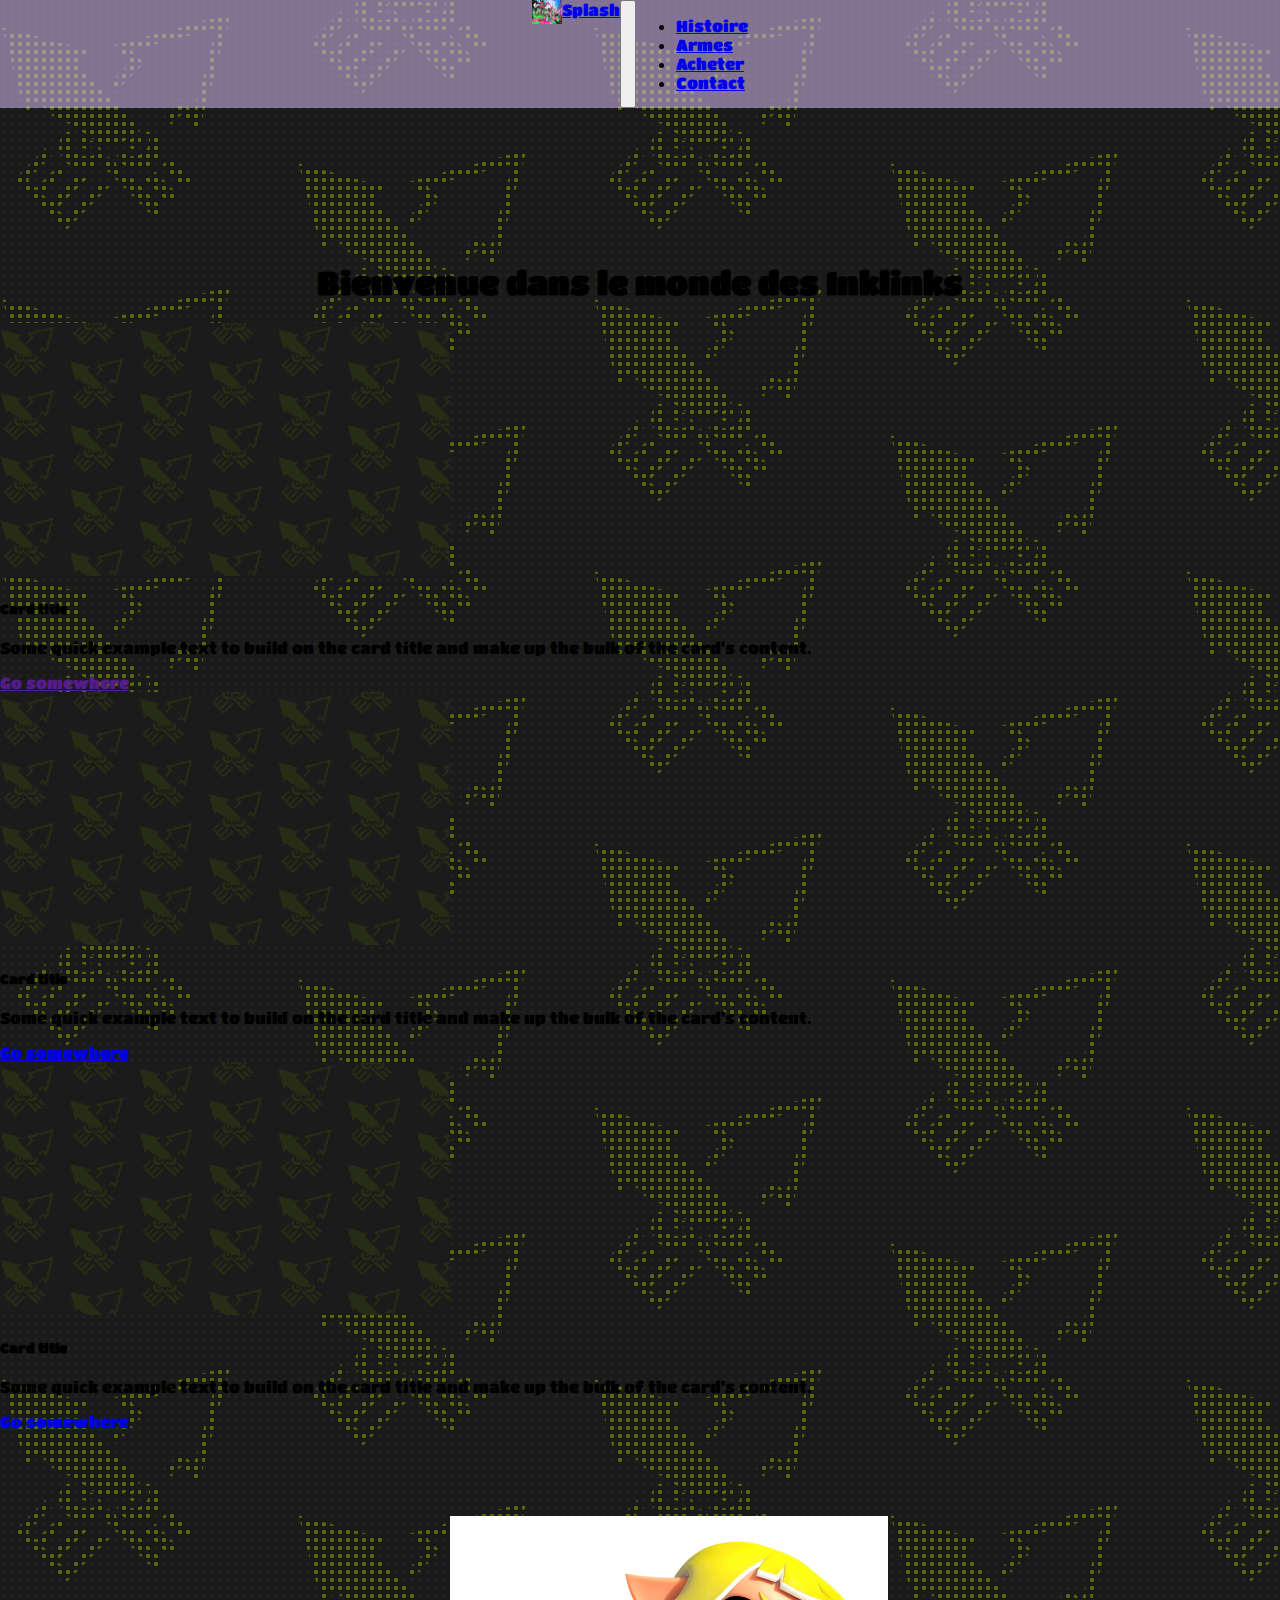
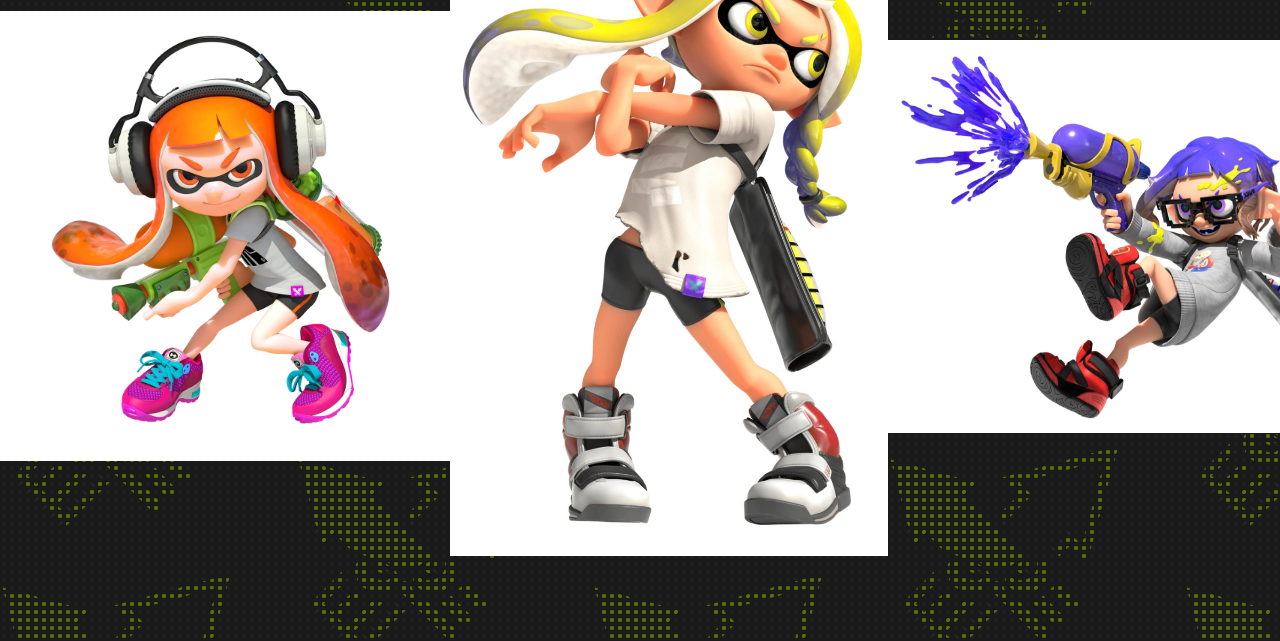
==== webwork/index.html @ 717d1c16 "Add files via upload" ====
<!DOCTYPE html>
<html lang="en" data-bs-theme="dark">
<head>
    <meta charset="UTF-8">
    <meta http-equiv="X-UA-Compatible" content="IE=edge">
    <meta name="viewport" content="width=device-width, initial-scale=1.0">
    <title>Splash</title>

    <link href="https://cdn.jsdelivr.net/npm/bootstrap@5.3.0-alpha2/dist/css/bootstrap.min.css" rel="stylesheet" integrity="sha384-aFq/bzH65dt+w6FI2ooMVUpc+21e0SRygnTpmBvdBgSdnuTN7QbdgL+OapgHtvPp" crossorigin="anonymous">
    <link rel="stylesheet" href="css/style.css">
</head>
<body>

    <!-- Navbar -->
    

    <nav class="navbar navbar-expand-lg fixed-top">

            <a class="navbar-brand" href="#">
              <img src="./img/splatoon2.jpg" alt="Bootstrap" width="30" height="24">
            </a>

        <a class="navbar-brand" href="#">Splash</a>
        <button class="navbar-toggler" type="button" data-toggle="collapse" data-target="#navbarNav" aria-controls="navbarNav" aria-expanded="false" aria-label="Toggle navigation">
            <span class="navbar-toggler-icon"></span>
        </button>

            <ul class="navbar-nav">
                <li class="nav-item active">
                    <a class="nav-link" href="#">Histoire</a>
                </li>
                <li class="nav-item">
                    <a class="nav-link" href="weapon.html">Armes</a>
                </li>
                <li class="nav-item">
                    <a class="nav-link" href="#">Acheter</a>
                </li>
                <li class="nav-item">
                    <a class="nav-link" href="#">Contact</a>
                </li>
            </ul>
    </nav>


    <!-- Title -->

 <div class="title">
     <h1>Bienvenue dans le monde des Inklinks</h1>
</div>  


<!-- Cards -->

<div class="container-fluid row justify-content-around">
    <div class="card col-3">
        <img src="./img/splatoon.png" class="card-img-top" alt="">
        <div class="card-body">
          <h5 class="card-title">Card title</h5>
          <p class="card-text">Some quick example text to build on the card title and make up the bulk of the card's content.
          </p>
          <a href="" class="btn btn-primary">Go somewhere</a>
        </div>
    </div>
    <div class="card col-3 offset-md-0.3">
        <img src="./img/splatoon.png" class="card-img-top" alt="">
        <div class="card-body">
          <h5 class="card-title">Card title</h5>
          <p class="card-text">Some quick example text to build on the card title and make up the bulk of the card's content.
          </p>
          <a href="#" class="btn btn-primary">Go somewhere</a>
        </div>
    </div>
      <div class="card col-3 offset-md-0.3">
        <img src="./img/splatoon.png" class="card-img-top" alt="">
        <div class="card-body">
          <h5 class="card-title">Card title</h5>
          <p class="card-text">Some quick example text to build on the card title and make up the bulk of the card's content.</p>
          <a href="#" class="btn btn-primary">Go somewhere</a>
        </div>
    </div>
</div>

<!-- Panels -->

    <div class="container-fluid">
        <div class="row">
         <div class="panels">
            <div class="panel inklink-1">
                <img src="./img/inklink1.jpg" alt="">
                <span class="titreJeu"></span>
            </div>
            <div class="panel inklink-2">
                <img src="./img/inklink2.jpg" alt="">
                <span class="titreJeu"></span>
            </div>
            <div class="panel inklink-3">
                <img src="./img/inklink3.jpg" alt="">
                <span class="titreJeu"></span>
            </div>
         </div>
        </div>
    </div>


















    <script src="https://cdn.jsdelivr.net/npm/bootstrap@5.3.0-alpha2/dist/js/bootstrap.bundle.min.js" integrity="sha384-qKXV1j0HvMUeCBQ+QVp7JcfGl760yU08IQ+GpUo5hlbpg51QRiuqHAJz8+BrxE/N" crossorigin="anonymous"></script>
</body>
</html>
---- webwork/css/style.css ----
@import url('https://fonts.googleapis.com/css2?family=Titan+One&display=swap');

html,body{
    padding: 0;
    margin: 0;
    font-family: 'Titan One', cursive;
    background-image: url(../img/splatoon.png);
}

.navbar{
    display: flex;
    justify-content: center;
    background-color: rgba(224, 196, 255, 0.525);
}

.title {
    display: flex;
    justify-content: center;
    margin-top: 15vh;

}

.panels{
    height: 90vh;
    width: 90vw;
    display:flex;
    justify-content: space-around;
}

.panel{

    height: 100%;
    flex:1;

    display: flex;
    justify-content: center;
    align-items: center;

    background-position: center;
    background-size: contain;
    background-repeat: no-repeat;
    transition : flex .8s ease-in-out;



}

.panel:hover{
    flex:2;
    background-color: rgba(254, 22, 22, 0.187);
    border-radius: 5vh;
}



img{
    max-width: 50vh;
    max-height: 50vw;
 }
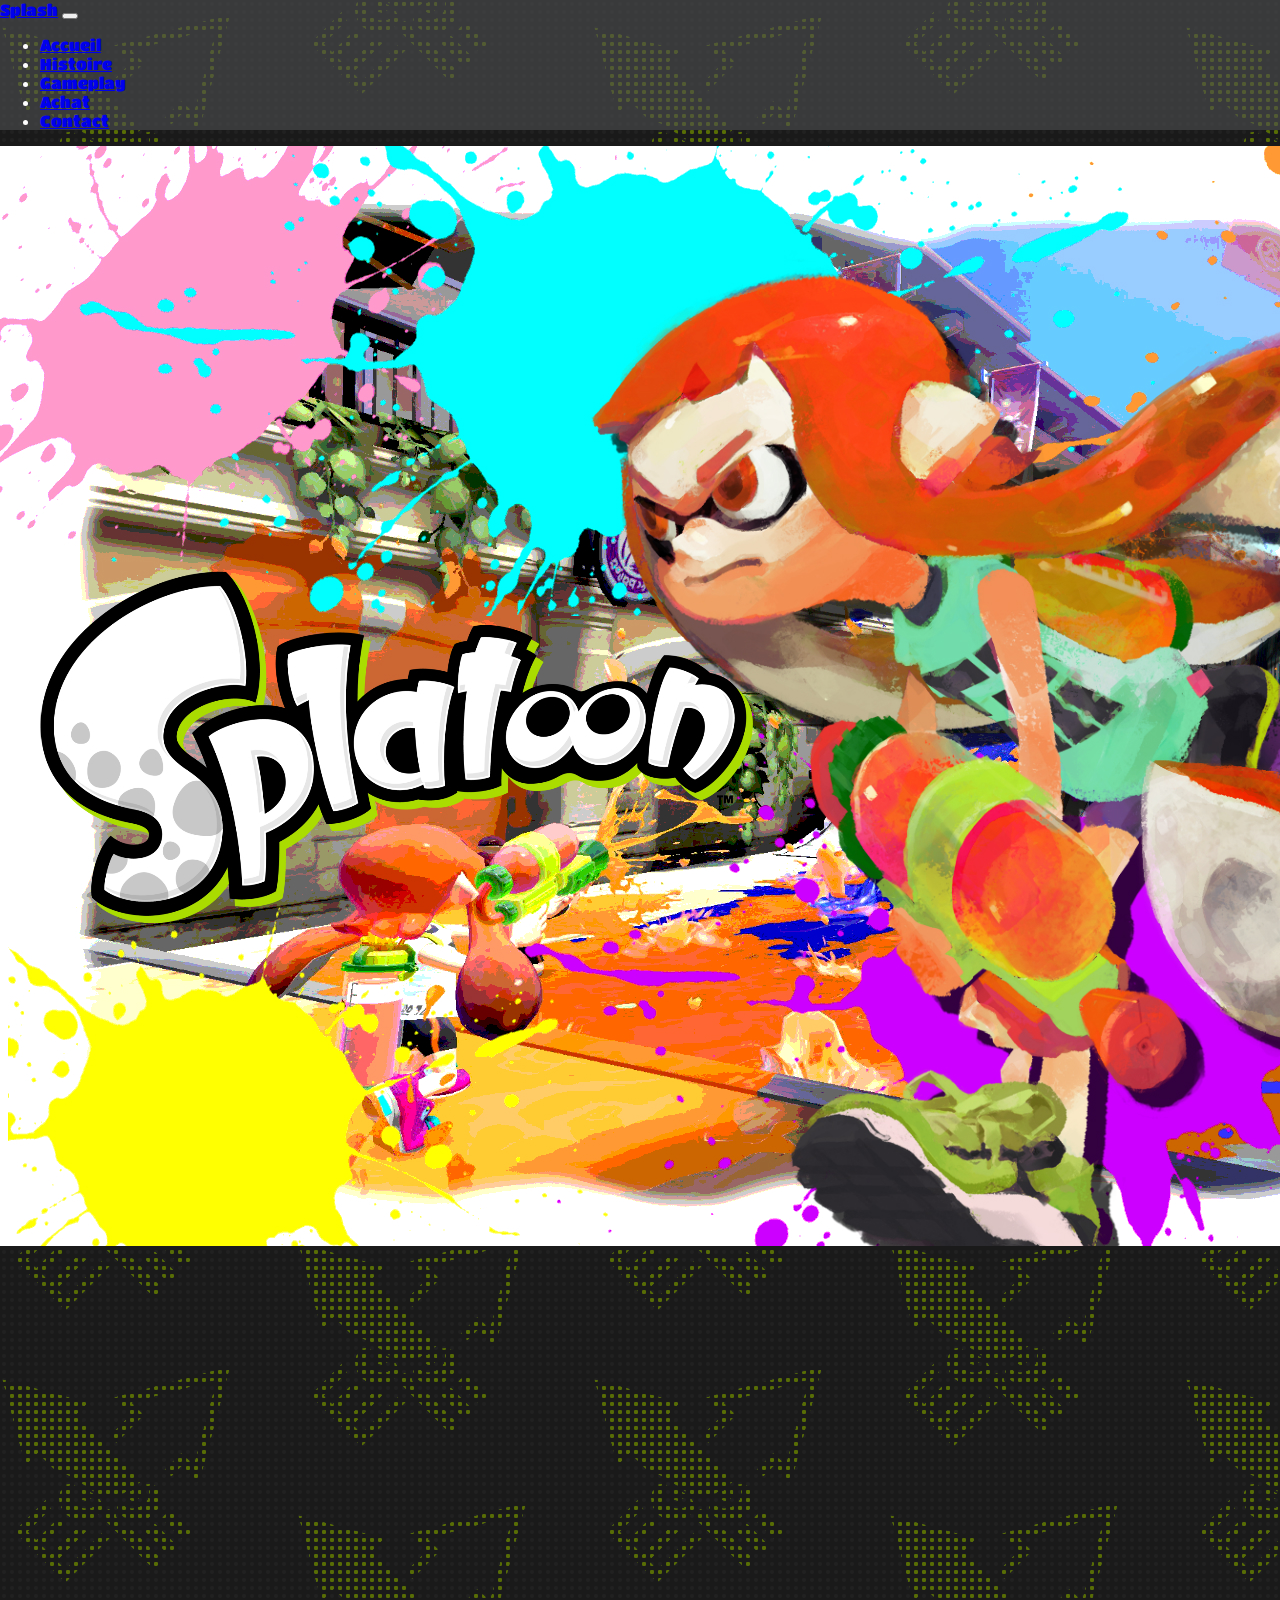
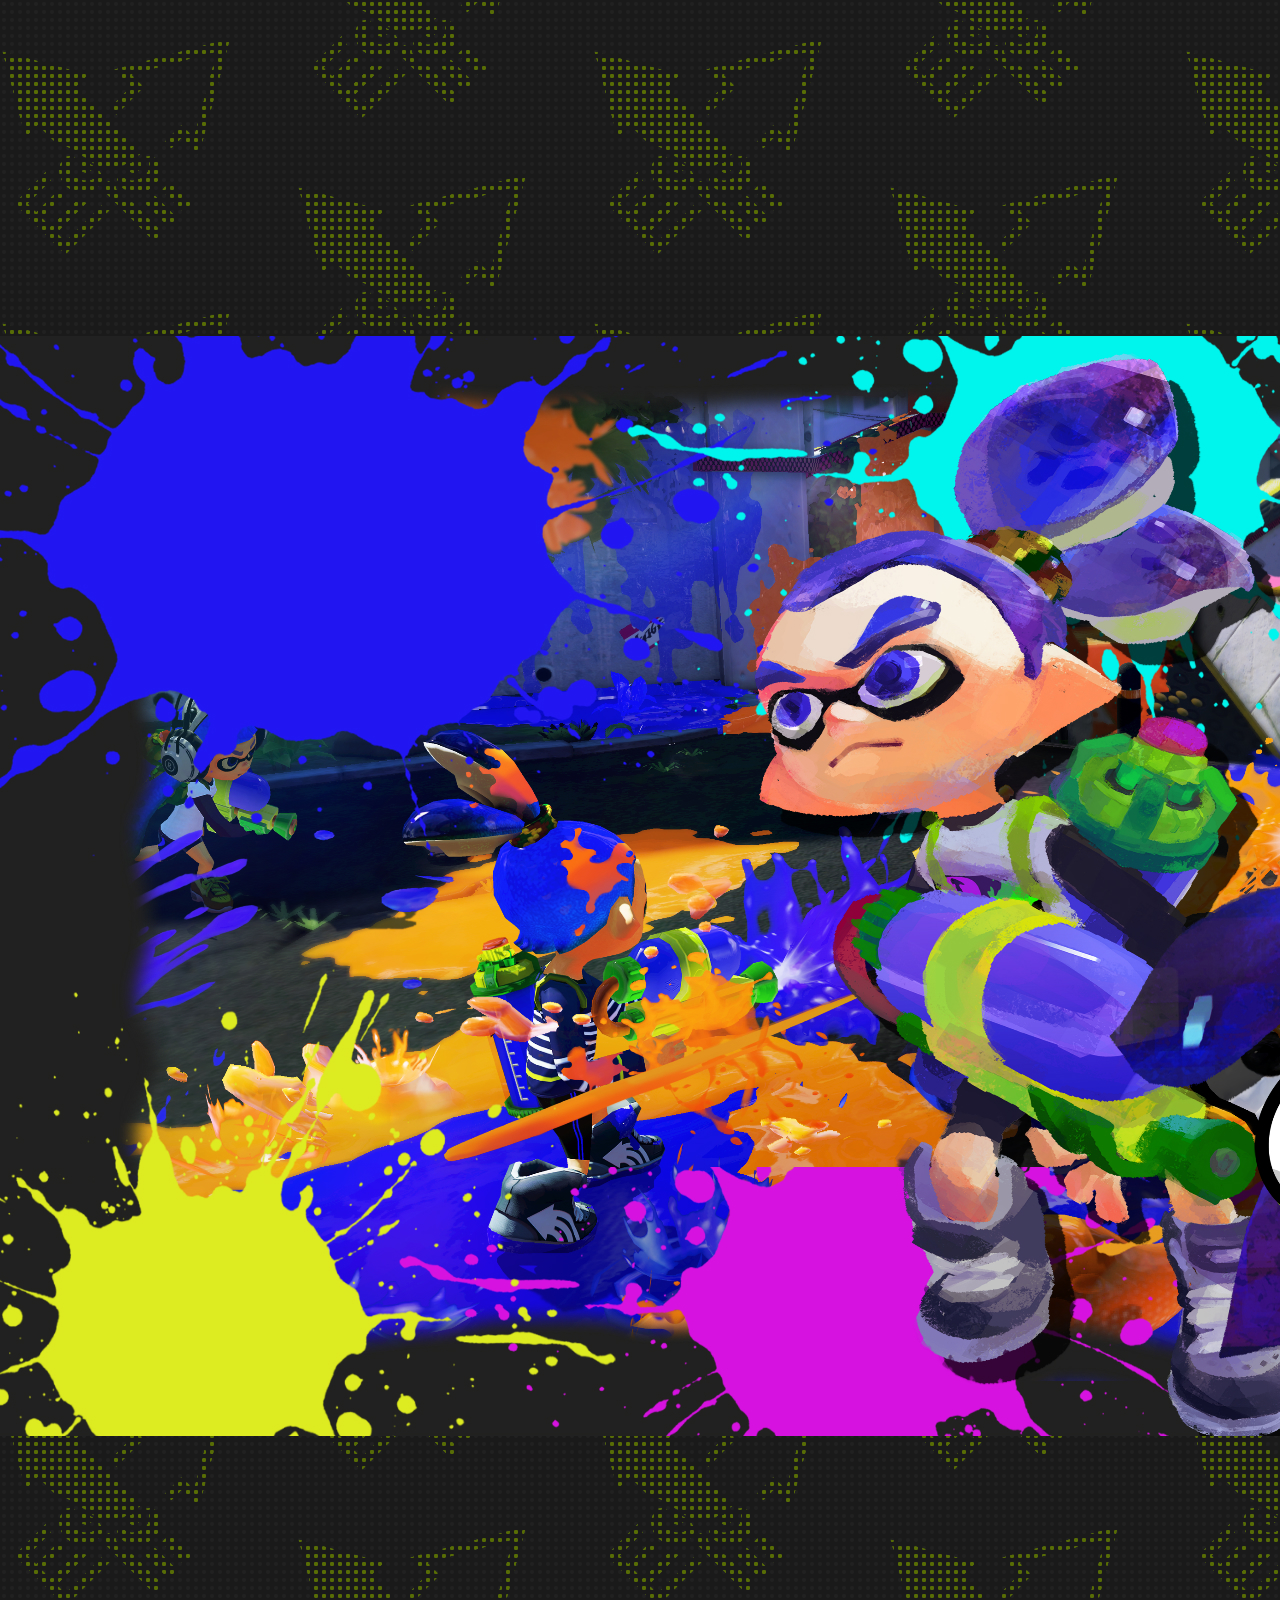
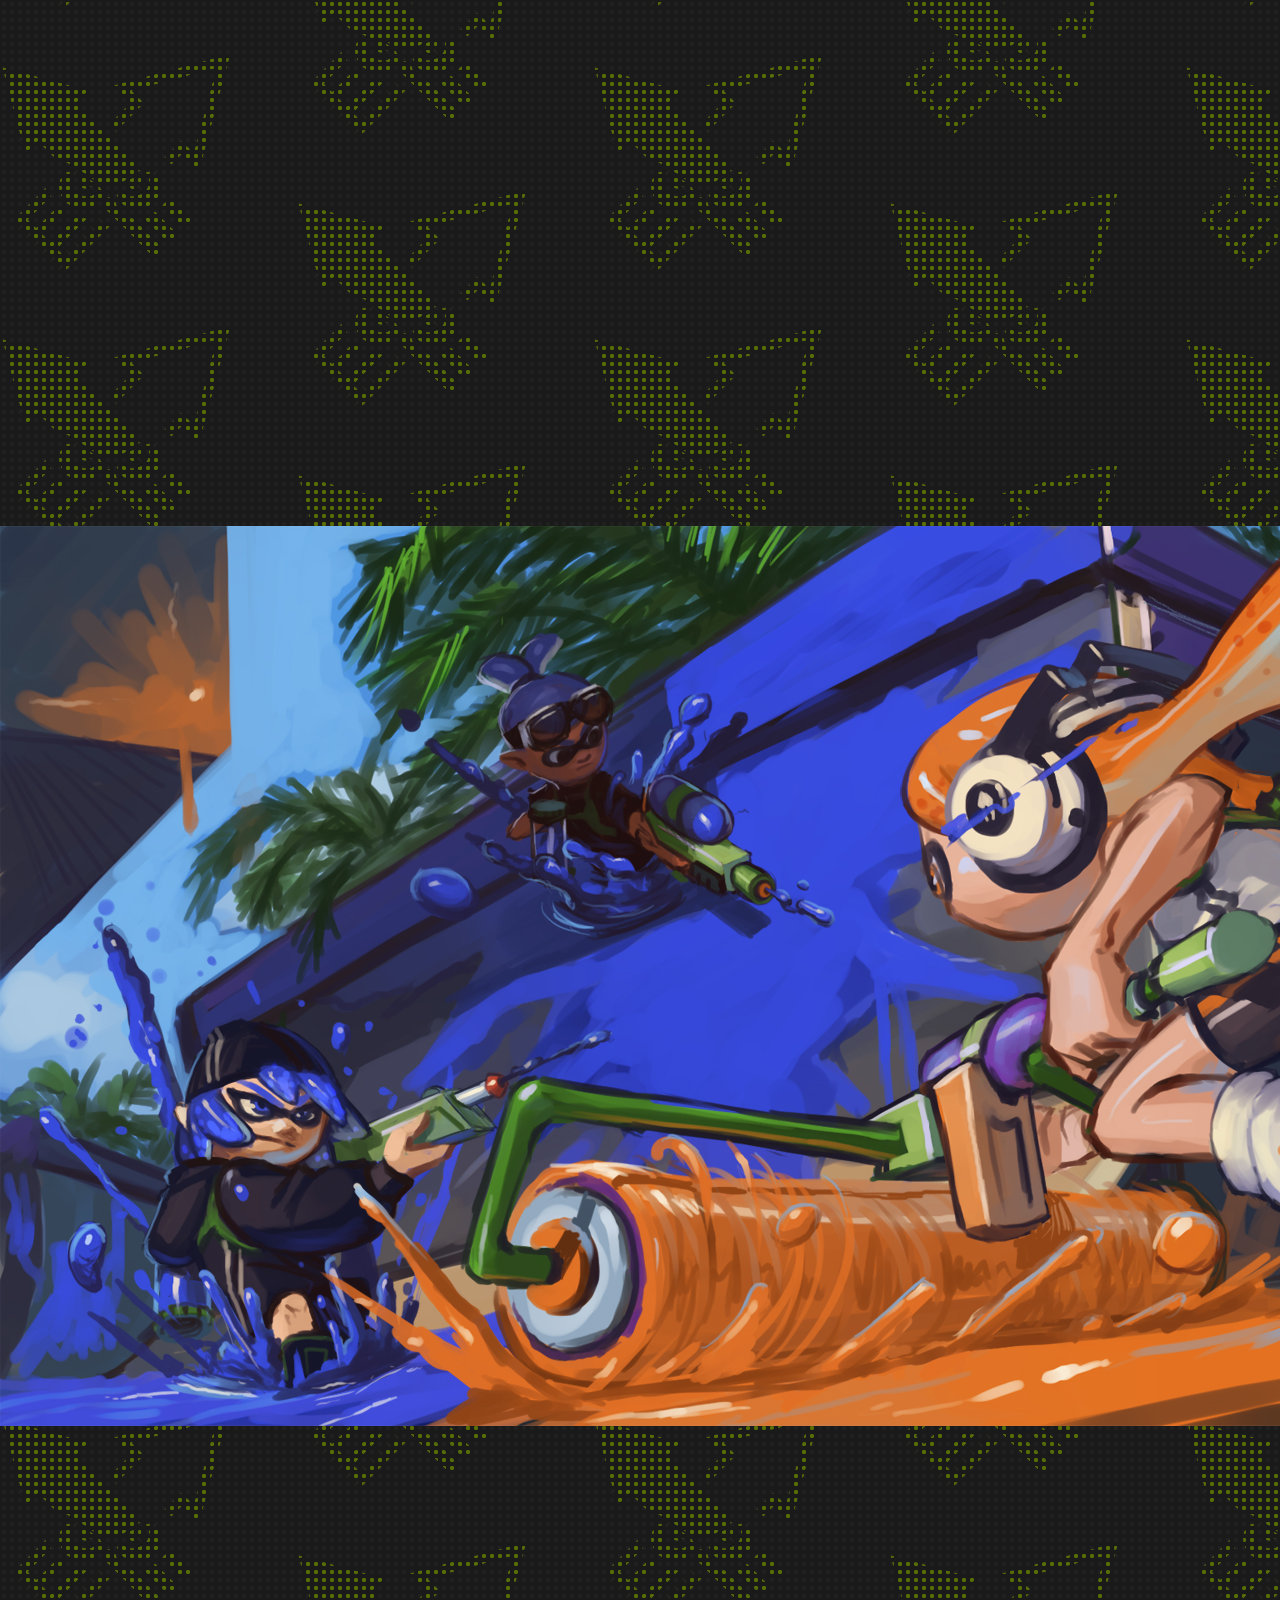
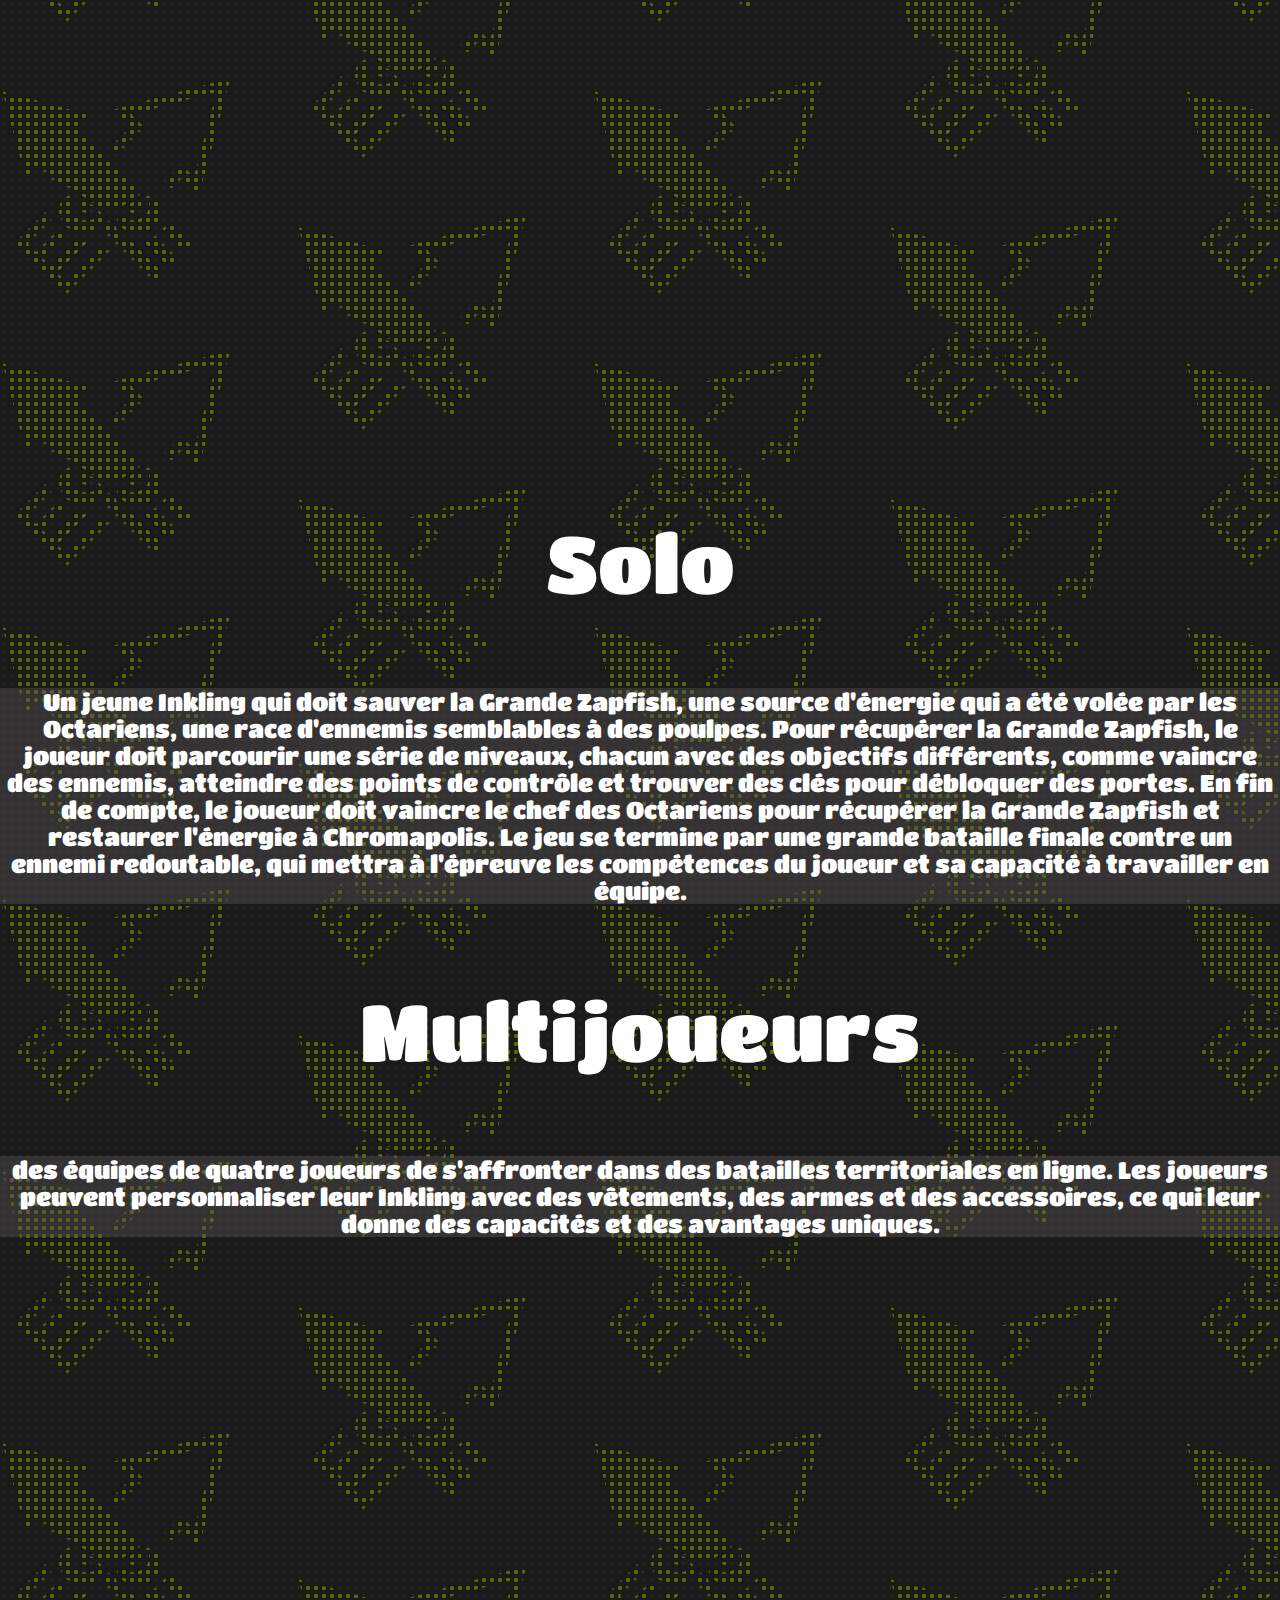
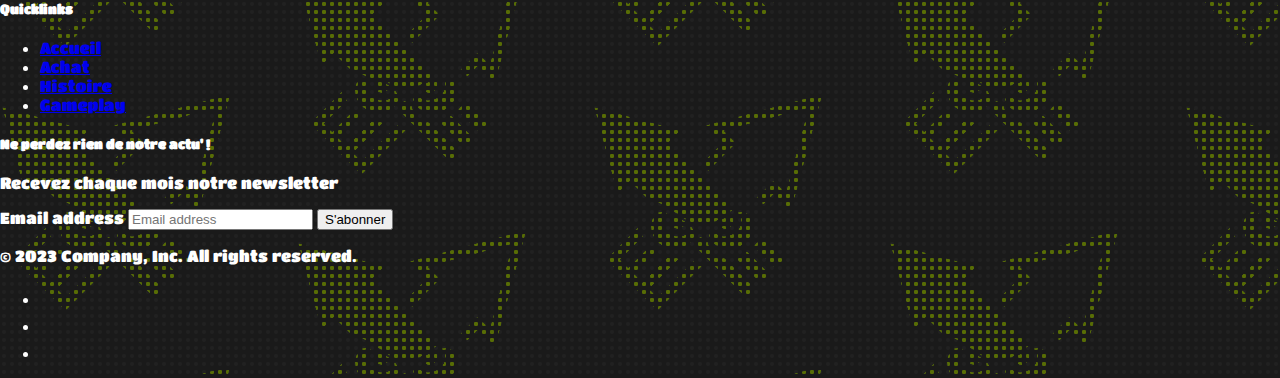
==== commit 5087af43: "Add files via upload" ====
--- a/webwork/index.html
+++ b/webwork/index.html
@@ -1,5 +1,5 @@
 <!DOCTYPE html>
-<html lang="en" data-bs-theme="dark">
+<html lang="fr" data-bs-theme="dark">
 <head>
     <meta charset="UTF-8">
     <meta http-equiv="X-UA-Compatible" content="IE=edge">
@@ -14,110 +14,136 @@
     <!-- Navbar -->
     
 
-    <nav class="navbar navbar-expand-lg fixed-top">
-
-            <a class="navbar-brand" href="#">
-              <img src="./img/splatoon2.jpg" alt="Bootstrap" width="30" height="24">
-            </a>
-
-        <a class="navbar-brand" href="#">Splash</a>
-        <button class="navbar-toggler" type="button" data-toggle="collapse" data-target="#navbarNav" aria-controls="navbarNav" aria-expanded="false" aria-label="Toggle navigation">
-            <span class="navbar-toggler-icon"></span>
-        </button>
-
-            <ul class="navbar-nav">
-                <li class="nav-item active">
-                    <a class="nav-link" href="#">Histoire</a>
-                </li>
-                <li class="nav-item">
-                    <a class="nav-link" href="weapon.html">Armes</a>
-                </li>
-                <li class="nav-item">
-                    <a class="nav-link" href="#">Acheter</a>
-                </li>
-                <li class="nav-item">
-                    <a class="nav-link" href="#">Contact</a>
-                </li>
-            </ul>
+    <nav class="navbar navbar-expand-lg fixed-top navbar-dark w-100">
+        <div class="container-fluid">
+          <a class="navbar-brand text-uppercase fw-bolder mx-4 py-3" href="index.html">Splash</a>
+            <button class="navbar-toggler" type="button" data-bs-toggle="collapse" data-bs-target="#navbarSupportedContent"
+            aria-controls="navbarSupportedContent" aria-expanded="false" aria-label="Toggle navigation">
+                <span class="navbar-toggler-icon"></span>
+            </button>
+            <div class="collapse navbar-collapse" id="navbarSupportedContent">
+                <ul class="navbar-nav ms-auto mb-2 mb-lg-0">
+                    <li class="nav-item pe-4">
+                        <a class="nav-link active" aria-current="page" href="#carouselSplash">Accueil</a>
+                    </li>
+                    <li class="nav-item pe-4">
+                        <a class="nav-link" href="#histoire">Histoire</a>
+                    </li>
+                    <li class="nav-item pe-4">
+                        <a class="nav-link" href="gameplay.html">Gameplay</a>
+                    </li>
+                    <li class="nav-item pe-4">
+                        <a class="nav-link" href="achat.html">Achat</a>
+                    </li>
+                    <li class="nav-item pe-4">
+                        <a class="nav-link" href="#contact">Contact</a>
+                    </li>
+                </ul>
+            </div>
+        </div>
     </nav>
 
+      <!-- Carousel -->
 
-    <!-- Title -->
+      <div id="carouselSplash" class="carousel slide" data-bs-ride="carousel">
+        <div class="carousel-inner">
+          <div class="carousel-item active">
+            <img src="img/home1.jpg" class="d-block w-100"
+              alt="">
+            <div class="carousel-caption d-none d-md-block">
+              <div class="carouselText">
+                <h2>Rejoignez la bataille !</h2>
+              </div>
+            </div>
+          </div>
+          <div class="carousel-item">
+            <img src="img/home2.jpg" class="d-block w-100"
+              alt="">
+            <div class="carousel-caption d-none d-md-block">
+              <div class="carouselText">
+                <h2>Rejoignez la bataille !</h2>
+              </div>
+            </div>
+          </div>
+    
+          <div class="carousel-item">
+            <img src="img/home3.jpg" class="d-block w-100"
+              alt="">
+            <div class="carousel-caption d-none d-md-block">
+              <div class="carouselText">
+                <h2>Rejoignez la bataille !</h2>
+              </div>
+            </div>
+          </div>
+        </div>
+      </div>
 
- <div class="title">
-     <h1>Bienvenue dans le monde des Inklinks</h1>
-</div>  
+        <!-- Home Text -->
+
+    <div class="homeText container py-5" id="histoire">
+        <p class="titleSolo"> Solo</p>
+        <p class="soloStory"> Un jeune Inkling qui doit sauver la Grande Zapfish, une source d'énergie qui a été volée par les Octariens, une race d'ennemis semblables à des poulpes. Pour récupérer la Grande Zapfish, le joueur doit parcourir une série de niveaux, chacun avec des objectifs différents, comme vaincre des ennemis, atteindre des points de contrôle et trouver des clés pour débloquer des portes. En fin de compte, le joueur doit vaincre le chef des Octariens pour récupérer la Grande Zapfish et restaurer l'énergie à Chromapolis. Le jeu se termine par une grande bataille finale contre un ennemi redoutable, qui mettra à l'épreuve les compétences du joueur et sa capacité à travailler en équipe. </p>
+    </div>
+
+    <div class="homeText container py-5">
+        <p class="titleMulti"> Multijoueurs</p>
+        <p class="soloStory"> des équipes de quatre joueurs de s'affronter dans des batailles territoriales en ligne. Les joueurs peuvent personnaliser leur Inkling avec des vêtements, des armes et des accessoires, ce qui leur donne des capacités et des avantages uniques. </p>
+    </div>
 
 
-<!-- Cards -->
+        <!-- Trailer -->
+    <div class="trailer-box" id="jeu">
+        <div class="trailer container py-5">
+            </iframe><iframe width="560" height="315" src="https://www.youtube.com/embed/qN4w5D2tzME" title="YouTube video player" frameborder="0" allow="accelerometer; autoplay; clipboard-write; encrypted-media; gyroscope; picture-in-picture; web-share" allowfullscreen></iframe>
 
-<div class="container-fluid row justify-content-around">
-    <div class="card col-3">
-        <img src="./img/splatoon.png" class="card-img-top" alt="">
-        <div class="card-body">
-          <h5 class="card-title">Card title</h5>
-          <p class="card-text">Some quick example text to build on the card title and make up the bulk of the card's content.
-          </p>
-          <a href="" class="btn btn-primary">Go somewhere</a>
         </div>
-    </div>
-    <div class="card col-3 offset-md-0.3">
-        <img src="./img/splatoon.png" class="card-img-top" alt="">
-        <div class="card-body">
-          <h5 class="card-title">Card title</h5>
-          <p class="card-text">Some quick example text to build on the card title and make up the bulk of the card's content.
-          </p>
-          <a href="#" class="btn btn-primary">Go somewhere</a>
-        </div>
-    </div>
-      <div class="card col-3 offset-md-0.3">
-        <img src="./img/splatoon.png" class="card-img-top" alt="">
-        <div class="card-body">
-          <h5 class="card-title">Card title</h5>
-          <p class="card-text">Some quick example text to build on the card title and make up the bulk of the card's content.</p>
-          <a href="#" class="btn btn-primary">Go somewhere</a>
-        </div>
-    </div>
-</div>
-
-<!-- Panels -->
-
-    <div class="container-fluid">
-        <div class="row">
-         <div class="panels">
-            <div class="panel inklink-1">
-                <img src="./img/inklink1.jpg" alt="">
-                <span class="titreJeu"></span>
-            </div>
-            <div class="panel inklink-2">
-                <img src="./img/inklink2.jpg" alt="">
-                <span class="titreJeu"></span>
-            </div>
-            <div class="panel inklink-3">
-                <img src="./img/inklink3.jpg" alt="">
-                <span class="titreJeu"></span>
-            </div>
-         </div>
+        <div class="trailer container">
+            <iframe width="560" height="315" src="https://www.youtube.com/embed/GUYDXVDLmns" title="YouTube video player" frameborder="0" allow="accelerometer; autoplay; clipboard-write; encrypted-media; gyroscope; picture-in-picture; web-share" allowfullscreen></iframe>
         </div>
     </div>
 
+        <!-- Footer -->
 
 
+    <div class="footer container" id="contact">
+        <footer class="py-5">
+          <div class="row"> 
+            <div class="offset-md-2 col-6 col-md-2 mb-3">
+              <h5>Quicklinks</h5>
+              <ul class="nav flex-column">
+                <li class="nav-item mb-2"><a href="#carouselSplash" class="nav-link p-0 text-body-secondary">Accueil</a></li>
+                <li class="nav-item mb-2"><a href="achat.html" class="nav-link p-0 text-body-secondary">Achat</a></li>
+                <li class="nav-item mb-2"><a href="#histoire" class="nav-link p-0 text-body-secondary">Histoire</a></li>
+                <li class="nav-item mb-2"><a href="gameplay.html" class="nav-link p-0 text-body-secondary">Gameplay</a></li>
+              </ul>
+            </div>
+      
+            <div class="col-md-5 offset-md-1 mb-3">
+              <form>
+                <h5>Ne perdez rien de notre actu' !</h5>
+                <p>Recevez chaque mois notre newsletter</p>
+                <div class="d-flex flex-column flex-sm-row w-100 gap-2">
+                  <label for="newsletter1" class="visually-hidden">Email address</label>
+                  <input id="newsletter1" type="text" class="form-control" placeholder="Email address">
+                  <button class="btn btn-primary" type="button">S'abonner</button>
+                </div>
+              </form>
+            </div>
+          </div>
+      
+          <div class="d-flex flex-column flex-sm-row justify-content-between py-4 my-4 border-top">
+            <p>© 2023 Company, Inc. All rights reserved.</p>
+            <ul class="list-unstyled d-flex">
+              <li class="ms-3"><a class="link-body-emphasis" href="#"><svg class="bi" width="24" height="24"><use xlink:href="#twitter"></use></svg></a></li>
+              <li class="ms-3"><a class="link-body-emphasis" href="#"><svg class="bi" width="24" height="24"><use xlink:href="#instagram"></use></svg></a></li>
+              <li class="ms-3"><a class="link-body-emphasis" href="#"><svg class="bi" width="24" height="24"><use xlink:href="#facebook"></use></svg></a></li>
+            </ul>
+          </div>
+        </footer>
+    </div>
 
-
-
-
-
-
-
-
-
-
-
-
-
-
-
+</div>
+   
     <script src="https://cdn.jsdelivr.net/npm/bootstrap@5.3.0-alpha2/dist/js/bootstrap.bundle.min.js" integrity="sha384-qKXV1j0HvMUeCBQ+QVp7JcfGl760yU08IQ+GpUo5hlbpg51QRiuqHAJz8+BrxE/N" crossorigin="anonymous"></script>
 </body>
 </html>
--- a/webwork/css/style.css
+++ b/webwork/css/style.css
@@ -5,55 +5,36 @@
     margin: 0;
     font-family: 'Titan One', cursive;
     background-image: url(../img/splatoon.png);
+    color: white;
+    user-select: none;
 }
 
 .navbar{
+    background-color: rgba(78, 80, 82, 0.6);
+}
+
+h2{
+    color: white;
+    text-shadow: 1px 1px 2px gray;
+    margin-bottom: 50%;
+    scale: 3;
+}
+
+.titleSolo, .titleMulti{
+    font-size: 5rem;
     display: flex;
     justify-content: center;
-    background-color: rgba(224, 196, 255, 0.525);
 }
 
-.title {
-    display: flex;
-    justify-content: center;
-    margin-top: 15vh;
-
+.soloStory{
+    font-size: 1.5rem;
+    background-color: rgba(87, 82, 82, 0.425);
+    text-align: center;
 }
 
-.panels{
-    height: 90vh;
-    width: 90vw;
-    display:flex;
+.trailer-box{
+    align-items: center;
+    text-align: center;
+    display: flex;
     justify-content: space-around;
 }
-
-.panel{
-
-    height: 100%;
-    flex:1;
-
-    display: flex;
-    justify-content: center;
-    align-items: center;
-
-    background-position: center;
-    background-size: contain;
-    background-repeat: no-repeat;
-    transition : flex .8s ease-in-out;
-
-
-
-}
-
-.panel:hover{
-    flex:2;
-    background-color: rgba(254, 22, 22, 0.187);
-    border-radius: 5vh;
-}
-
-
-
-img{
-    max-width: 50vh;
-    max-height: 50vw;
- }
